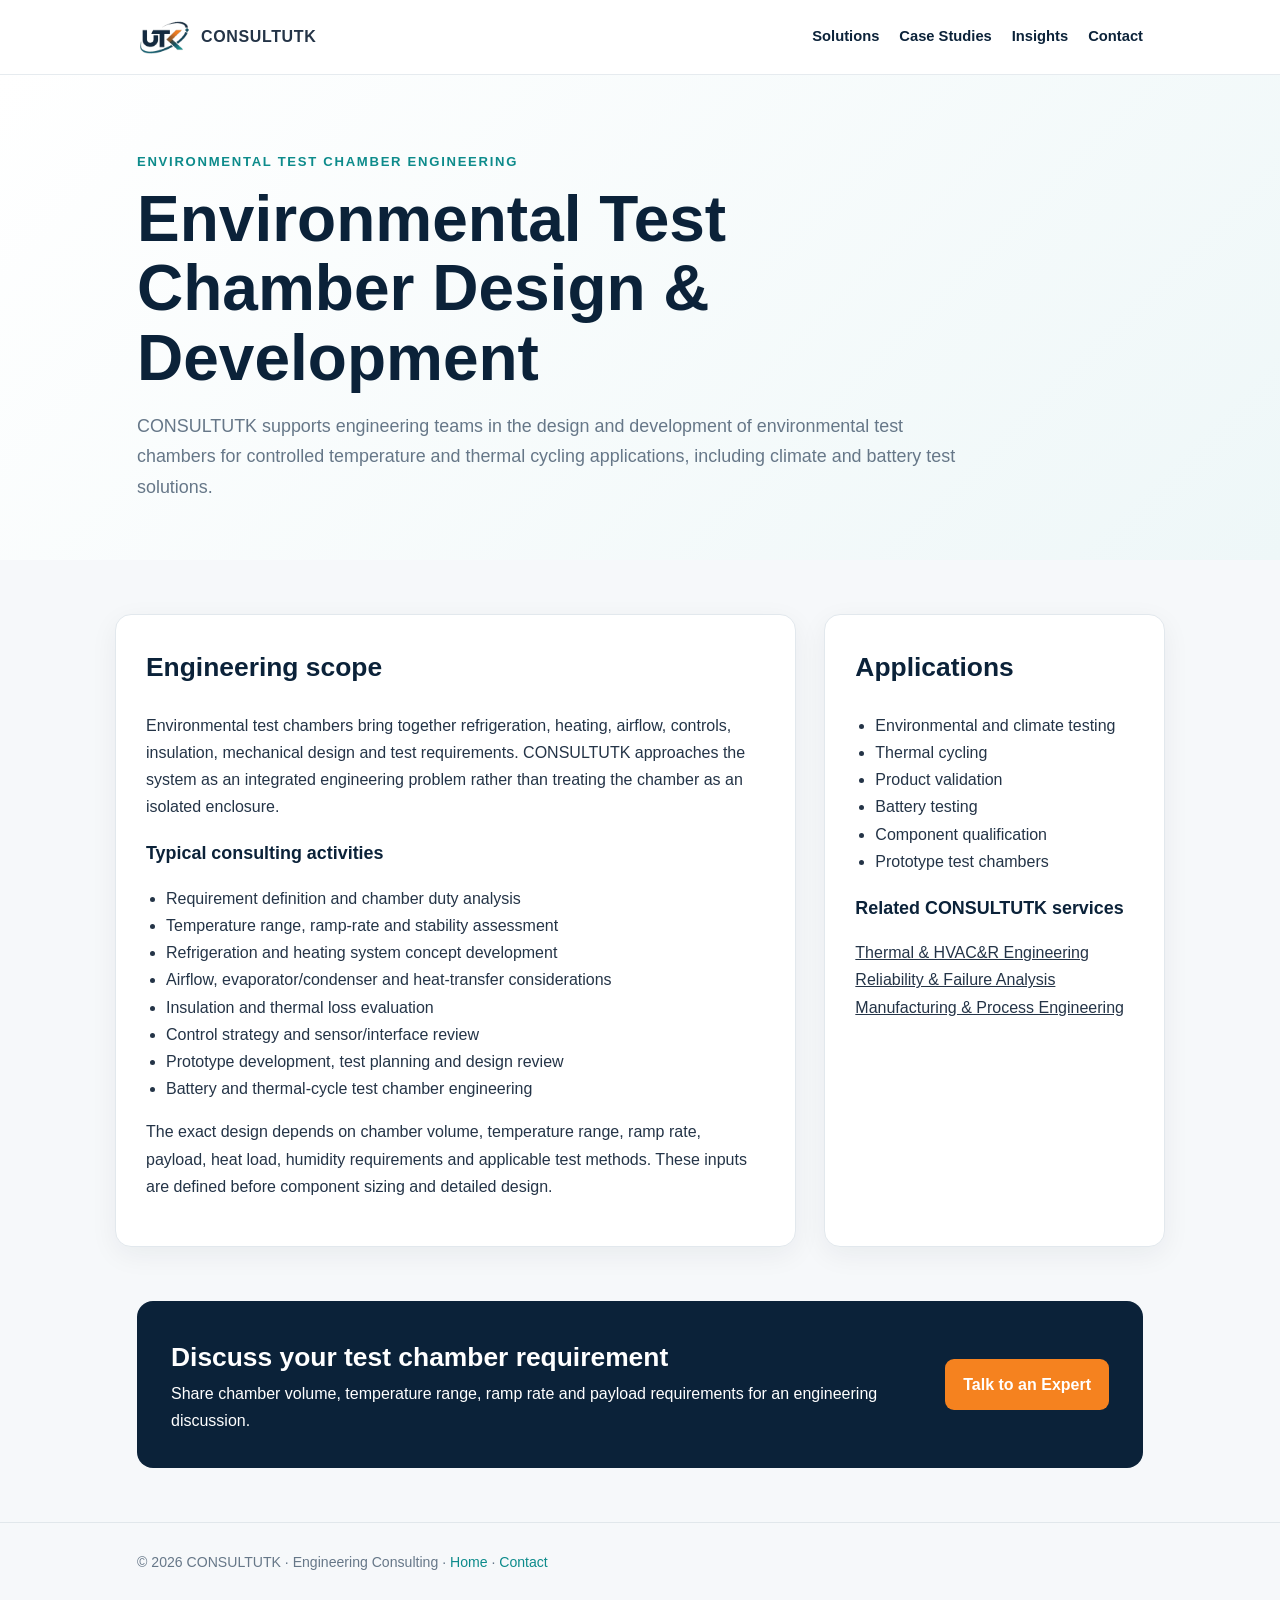
==== environmental-test-chamber-design.html @ e0250687 "Add environmental test chamber SEO service page" ====
<!DOCTYPE html>
<html lang="en">
<head>
<meta charset="UTF-8">
<meta name="viewport" content="width=device-width, initial-scale=1.0">
<title>Environmental Test Chamber Design & Development | CONSULTUTK</title>
<meta name="description" content="CONSULTUTK provides engineering consulting for environmental test chamber design and development, including climate chambers, thermal cycling and battery test chamber applications.">
<link rel="canonical" href="https://consultutk.in/environmental-test-chamber-design.html">
<meta name="robots" content="index,follow">
<meta property="og:title" content="Environmental Test Chamber Design & Development | CONSULTUTK">
<meta property="og:description" content="Engineering consulting for environmental test chambers, climate chambers, thermal cycling and battery test applications.">
<meta property="og:url" content="https://consultutk.in/environmental-test-chamber-design.html">
<meta property="og:type" content="website">
<link rel="icon" href="utk-logo.png">
<style>
:root{--navy:#0b2239;--teal:#0d8b8b;--orange:#f5821f;--ink:#243447;--muted:#667788;--bg:#f6f8fa;--white:#fff}*{box-sizing:border-box}body{margin:0;font-family:Arial,Helvetica,sans-serif;color:var(--ink);background:var(--bg);line-height:1.7}a{color:inherit}.wrap{max-width:1050px;margin:auto;padding:0 22px}.top{background:var(--white);border-bottom:1px solid #e6ebef}.nav{height:74px;display:flex;align-items:center;justify-content:space-between;gap:24px}.brand{display:flex;align-items:center;gap:10px;text-decoration:none;font-weight:800;letter-spacing:.04em}.brand img{width:54px;height:auto}.links{display:flex;gap:20px;font-size:.92rem}.links a{text-decoration:none;font-weight:700;color:var(--navy)}.hero{padding:76px 0 58px;background:linear-gradient(135deg,#fff 0%,#eef7f8 100%)}.eyebrow{text-transform:uppercase;letter-spacing:.13em;font-weight:800;color:var(--teal);font-size:.82rem}.hero h1{font-size:clamp(2.2rem,5vw,4rem);line-height:1.08;margin:12px 0 18px;color:var(--navy);max-width:850px}.hero p{font-size:1.12rem;max-width:820px;color:var(--muted);margin:0}.grid{display:grid;grid-template-columns:2fr 1fr;gap:28px;padding:54px 0}.card{background:var(--white);border:1px solid #e2e8ed;border-radius:16px;padding:30px;box-shadow:0 8px 28px rgba(11,34,57,.06)}h2{color:var(--navy);margin-top:0;font-size:1.65rem}h3{color:var(--navy);font-size:1.12rem;margin-bottom:8px}.card ul{padding-left:20px}.cta{background:var(--navy);color:#fff;border-radius:16px;padding:34px;margin:0 0 54px;display:flex;align-items:center;justify-content:space-between;gap:24px}.cta h2{color:#fff;margin:0}.btn{display:inline-block;background:var(--orange);color:#fff;padding:12px 18px;border-radius:9px;text-decoration:none;font-weight:800;white-space:nowrap}.footer{padding:28px 0 42px;color:var(--muted);font-size:.88rem;border-top:1px solid #e1e7eb}.footer a{color:var(--teal);text-decoration:none}@media(max-width:760px){.links{display:none}.grid{grid-template-columns:1fr}.cta{display:block}.cta .btn{margin-top:18px}}
</style>
<script type="application/ld+json">
{"@context":"https://schema.org","@type":"Service","name":"Environmental Test Chamber Design & Development","provider":{"@type":"ProfessionalService","name":"CONSULTUTK","url":"https://consultutk.in/","email":"consultutk@gmail.com"},"areaServed":{"@type":"Country","name":"India"},"serviceType":"Environmental test chamber engineering consulting"}
</script>
</head>
<body>
<header class="top"><div class="wrap nav"><a class="brand" href="index.html"><img src="utk-logo.png" alt="CONSULTUTK logo"><span>CONSULTUTK</span></a><nav class="links"><a href="index.html#solutions">Solutions</a><a href="index.html#case-studies">Case Studies</a><a href="index.html#insights">Insights</a><a href="index.html#contact">Contact</a></nav></div></header>
<main>
<section class="hero"><div class="wrap"><div class="eyebrow">Environmental Test Chamber Engineering</div><h1>Environmental Test Chamber Design &amp; Development</h1><p>CONSULTUTK supports engineering teams in the design and development of environmental test chambers for controlled temperature and thermal cycling applications, including climate and battery test solutions.</p></div></section>
<section class="wrap grid">
<div class="card"><h2>Engineering scope</h2><p>Environmental test chambers bring together refrigeration, heating, airflow, controls, insulation, mechanical design and test requirements. CONSULTUTK approaches the system as an integrated engineering problem rather than treating the chamber as an isolated enclosure.</p><h3>Typical consulting activities</h3><ul><li>Requirement definition and chamber duty analysis</li><li>Temperature range, ramp-rate and stability assessment</li><li>Refrigeration and heating system concept development</li><li>Airflow, evaporator/condenser and heat-transfer considerations</li><li>Insulation and thermal loss evaluation</li><li>Control strategy and sensor/interface review</li><li>Prototype development, test planning and design review</li><li>Battery and thermal-cycle test chamber engineering</li></ul><p>The exact design depends on chamber volume, temperature range, ramp rate, payload, heat load, humidity requirements and applicable test methods. These inputs are defined before component sizing and detailed design.</p></div>
<aside class="card"><h2>Applications</h2><ul><li>Environmental and climate testing</li><li>Thermal cycling</li><li>Product validation</li><li>Battery testing</li><li>Component qualification</li><li>Prototype test chambers</li></ul><h3>Related CONSULTUTK services</h3><p><a href="thermal-refrigeration-hvac-engineering.html">Thermal &amp; HVAC&amp;R Engineering</a><br><a href="reliability-failure-analysis.html">Reliability &amp; Failure Analysis</a><br><a href="manufacturing-process-engineering.html">Manufacturing &amp; Process Engineering</a></p></aside>
</section>
<section class="wrap"><div class="cta"><div><h2>Discuss your test chamber requirement</h2><div>Share chamber volume, temperature range, ramp rate and payload requirements for an engineering discussion.</div></div><a class="btn" href="index.html#contact">Talk to an Expert</a></div></section>
</main>
<footer class="footer"><div class="wrap">© <span id="y"></span> CONSULTUTK · Engineering Consulting · <a href="index.html">Home</a> · <a href="index.html#contact">Contact</a></div></footer>
<script>document.getElementById('y').textContent=new Date().getFullYear();</script>
</body></html>
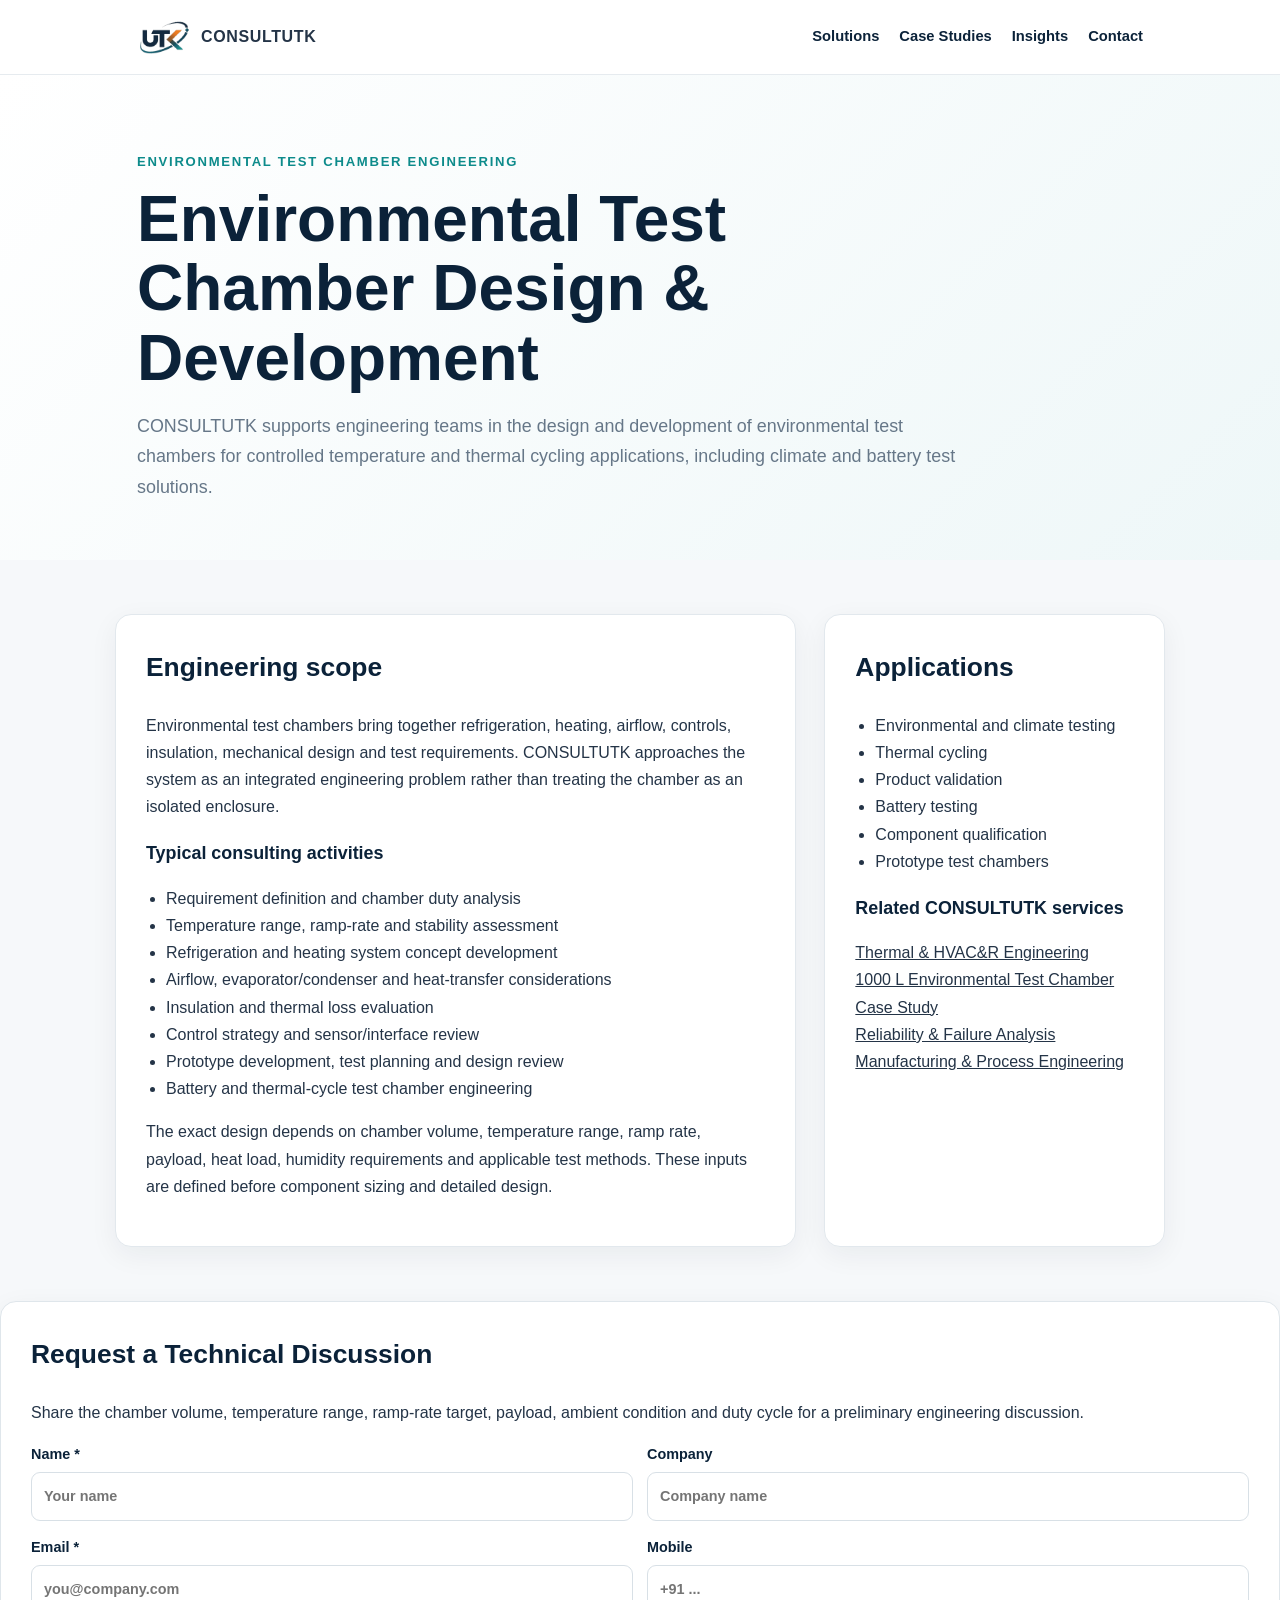
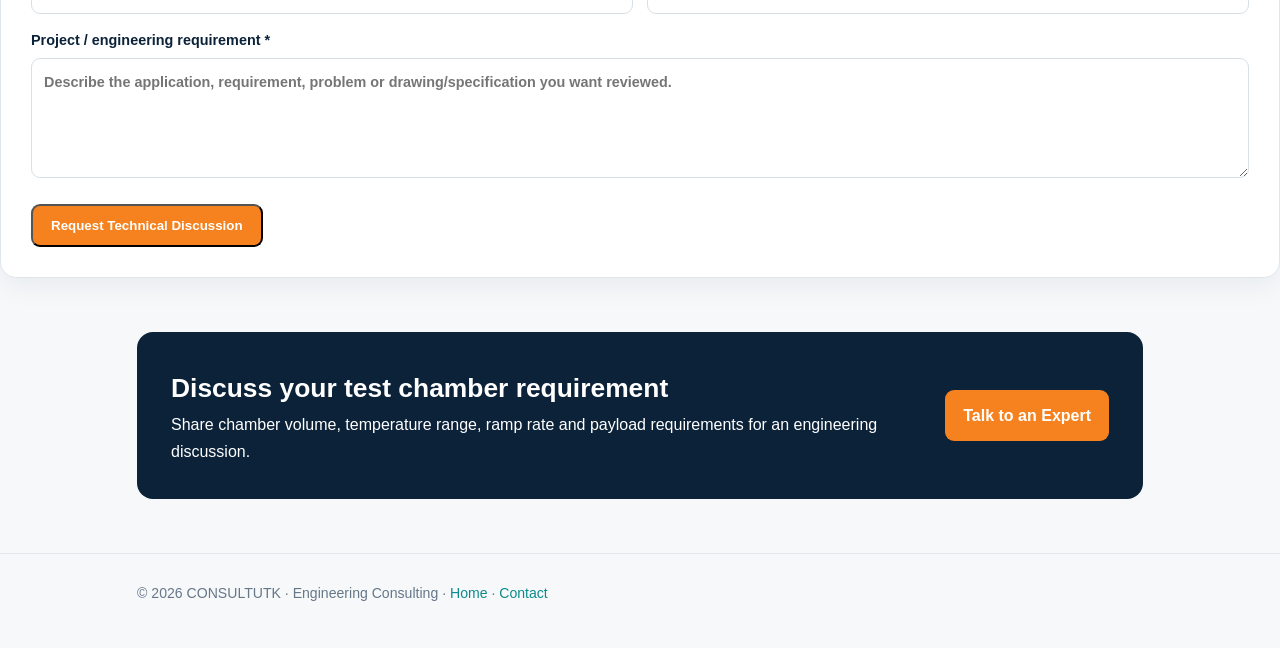
==== commit 4a454cf0: "Improve Environmental Test Chamber Design client-intent content and add technical discussion lead fo" ====
--- a/environmental-test-chamber-design.html
+++ b/environmental-test-chamber-design.html
@@ -18,6 +18,7 @@
 <script type="application/ld+json">
 {"@context":"https://schema.org","@type":"Service","name":"Environmental Test Chamber Design & Development","provider":{"@type":"ProfessionalService","name":"CONSULTUTK","url":"https://consultutk.in/","email":"consultutk@gmail.com"},"areaServed":{"@type":"Country","name":"India"},"serviceType":"Environmental test chamber engineering consulting"}
 </script>
+<style id="lead-form-style">.lead-form-section{padding:0 0 54px}.lead-form-card{background:#fff;border:1px solid #dfe6eb;border-radius:16px;padding:30px;box-shadow:0 8px 28px rgba(11,34,57,.06)}.lead-form-card h2{margin-top:0}.lead-form-grid{display:grid;grid-template-columns:1fr 1fr;gap:14px}.lead-form-card label{display:block;font-weight:700;color:#0b2239;font-size:.9rem}.lead-form-card input,.lead-form-card textarea{width:100%;margin-top:6px;padding:11px 12px;border:1px solid #d8e0e6;border-radius:9px;font:inherit;box-sizing:border-box}.lead-form-card textarea{min-height:120px;resize:vertical}.lead-form-card .full{grid-column:1/-1}.lead-form-card button{margin-top:4px}.lead-form-note{margin:10px 0 0;color:#0d8b8b;font-size:.9rem}.lead-form-note.error{color:#c43d3d}@media(max-width:760px){.lead-form-grid{grid-template-columns:1fr}}</style>
 </head>
 <body>
 <header class="top"><div class="wrap nav"><a class="brand" href="index.html"><img src="utk-logo.png" alt="CONSULTUTK logo"><span>CONSULTUTK</span></a><nav class="links"><a href="index.html#solutions">Solutions</a><a href="index.html#case-studies">Case Studies</a><a href="index.html#insights">Insights</a><a href="index.html#contact">Contact</a></nav></div></header>
@@ -25,10 +26,32 @@
 <section class="hero"><div class="wrap"><div class="eyebrow">Environmental Test Chamber Engineering</div><h1>Environmental Test Chamber Design &amp; Development</h1><p>CONSULTUTK supports engineering teams in the design and development of environmental test chambers for controlled temperature and thermal cycling applications, including climate and battery test solutions.</p></div></section>
 <section class="wrap grid">
 <div class="card"><h2>Engineering scope</h2><p>Environmental test chambers bring together refrigeration, heating, airflow, controls, insulation, mechanical design and test requirements. CONSULTUTK approaches the system as an integrated engineering problem rather than treating the chamber as an isolated enclosure.</p><h3>Typical consulting activities</h3><ul><li>Requirement definition and chamber duty analysis</li><li>Temperature range, ramp-rate and stability assessment</li><li>Refrigeration and heating system concept development</li><li>Airflow, evaporator/condenser and heat-transfer considerations</li><li>Insulation and thermal loss evaluation</li><li>Control strategy and sensor/interface review</li><li>Prototype development, test planning and design review</li><li>Battery and thermal-cycle test chamber engineering</li></ul><p>The exact design depends on chamber volume, temperature range, ramp rate, payload, heat load, humidity requirements and applicable test methods. These inputs are defined before component sizing and detailed design.</p></div>
-<aside class="card"><h2>Applications</h2><ul><li>Environmental and climate testing</li><li>Thermal cycling</li><li>Product validation</li><li>Battery testing</li><li>Component qualification</li><li>Prototype test chambers</li></ul><h3>Related CONSULTUTK services</h3><p><a href="thermal-refrigeration-hvac-engineering.html">Thermal &amp; HVAC&amp;R Engineering</a><br><a href="reliability-failure-analysis.html">Reliability &amp; Failure Analysis</a><br><a href="manufacturing-process-engineering.html">Manufacturing &amp; Process Engineering</a></p></aside>
+<aside class="card"><h2>Applications</h2><ul><li>Environmental and climate testing</li><li>Thermal cycling</li><li>Product validation</li><li>Battery testing</li><li>Component qualification</li><li>Prototype test chambers</li></ul><h3>Related CONSULTUTK services</h3><p><a href="thermal-refrigeration-hvac-engineering.html">Thermal &amp; HVAC&amp;R Engineering</a><br><a href="case-study-1000l-environmental-test-chamber.html">1000 L Environmental Test Chamber Case Study</a><br><a href="reliability-failure-analysis.html">Reliability &amp; Failure Analysis</a><br><a href="manufacturing-process-engineering.html">Manufacturing &amp; Process Engineering</a></p></aside>
+</section>
+<section class="w lead-form-section">
+  <div class="lead-form-card">
+    <h2>Request a Technical Discussion</h2>
+    <p>Share the chamber volume, temperature range, ramp-rate target, payload, ambient condition and duty cycle for a preliminary engineering discussion.</p>
+    <form id="technicalDiscussionForm" novalidate>
+      <input type="hidden" name="access_key" value="a9d9098e-149a-4375-8e09-4c0ac8f4906e">
+      <input type="hidden" name="subject" value="CONSULTUTK — Technical Discussion Request: Environmental Test Chamber Design">
+      <input type="hidden" name="from_name" value="CONSULTUTK Website">
+      <input type="hidden" name="topic" value="Environmental Test Chamber Design">
+      <input type="checkbox" name="botcheck" tabindex="-1" autocomplete="off" style="display:none" aria-hidden="true">
+      <div class="lead-form-grid">
+        <label>Name *<input name="name" type="text" required autocomplete="name" placeholder="Your name"></label>
+        <label>Company<input name="company" type="text" autocomplete="organization" placeholder="Company name"></label>
+        <label>Email *<input name="email" type="email" required autocomplete="email" placeholder="you@company.com"></label>
+        <label>Mobile<input name="mobile" type="tel" autocomplete="tel" placeholder="+91 ..."></label>
+        <label class="full">Project / engineering requirement *<textarea name="message" required placeholder="Describe the application, requirement, problem or drawing/specification you want reviewed."></textarea></label>
+        <div class="full"><button class="btn" type="submit">Request Technical Discussion</button><p class="lead-form-note" id="leadFormNote" hidden></p></div>
+      </div>
+    </form>
+  </div>
 </section>
 <section class="wrap"><div class="cta"><div><h2>Discuss your test chamber requirement</h2><div>Share chamber volume, temperature range, ramp rate and payload requirements for an engineering discussion.</div></div><a class="btn" href="index.html#contact">Talk to an Expert</a></div></section>
 </main>
 <footer class="footer"><div class="wrap">© <span id="y"></span> CONSULTUTK · Engineering Consulting · <a href="index.html">Home</a> · <a href="index.html#contact">Contact</a></div></footer>
 <script>document.getElementById('y').textContent=new Date().getFullYear();</script>
+<script id="lead-form-script">(()=>{const form=document.getElementById('technicalDiscussionForm');if(!form)return;const btn=form.querySelector('button[type="submit"]'),note=document.getElementById('leadFormNote');form.addEventListener('submit',async e=>{e.preventDefault();if(!form.checkValidity()){form.reportValidity();return}const original=btn.textContent;btn.disabled=true;btn.textContent='Sending…';note.hidden=true;note.classList.remove('error');try{const res=await fetch('https://api.web3forms.com/submit',{method:'POST',headers:{Accept:'application/json'},body:new FormData(form)});const data=await res.json();if(data.success){form.reset();btn.disabled=false;btn.textContent='Request Sent ✓';note.textContent='Thanks — your requirement has been sent. We’ll get back to you soon.';note.hidden=false}else{btn.disabled=false;btn.textContent=original;note.textContent=data.message||'Unable to send the request. Please try again.';note.classList.add('error');note.hidden=false}}catch(err){btn.disabled=false;btn.textContent=original;note.textContent='Network error. Please try again or email consultutk@gmail.com directly.';note.classList.add('error');note.hidden=false}})})();</script>
 </body></html>
